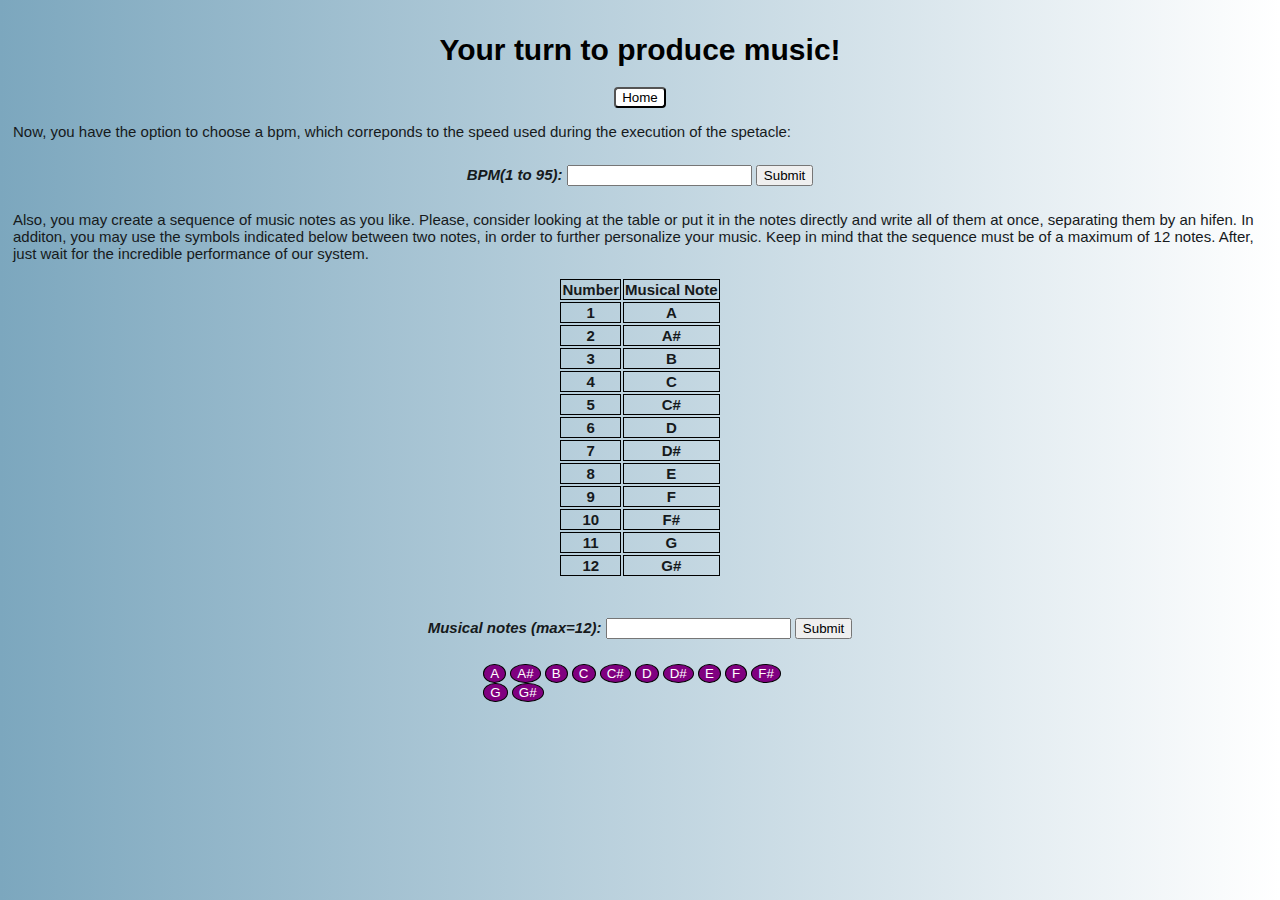
==== data.html @ 2bd206aa "Update data.html" ====
<!DOCTYPE html>
<html lang="en">
  <head>
    <meta charset="UTF-8" />
    <meta name="viewport" content="width=device-width, initial-scale=1.0" />
    <meta http-equiv="X-UA-Compatible" content="ie=edge" />
    <title>User interface</title>
    <link rel="stylesheet" type="text/css" href="styledata.css" />
    <link rel="icon" type="image/png" href="User-interface.png" />
    <script>
      const submitBpm = function () {
        const min = 1;
        const max = 95;
        if (bpm.value < min || bpm.value > max) {
          alert('Impossible input. Please try again!');
        }
        document.querySelector('#bpm').value = null;
      };

      const submitNotes = function () {
        let newNotes = [...notes.value.split('-')];
        let notemax = 12;
        const possibleChoices = [
          '1',
          '2',
          '3',
          '4',
          '5',
          '6',
          '7',
          '8',
          '9',
          '10',
          '11',
          '12',
          'A',
          'A#',
          'B',
          'C',
          'C#',
          'D',
          'D#',
          'E',
          'F',
          'F#',
          'G',
          'G#',
        ];
        let check = 0;
        if (newNotes.length > 1){
          if (!notes.value.includes('-')) {
            alert('Please write the correct parameter = "-"');
            check = 1;
          }
        }
        for (i in newNotes) {
          if (check !== 1) {
            if (!possibleChoices.includes(newNotes[i].toUpperCase())) {
              alert('Impossible input. Please try again!');
              check = 1;
            }
          }
        }
        if (check !== 1) {
          if (newNotes.length > notemax) {
            alert(`Please write up to a ${notemax} note sequence!`);
          }
        }
        document.querySelector('#notes').value = null;
        const playNotes = function (note_name) {
          $.get(`http://172.24.1.1/metalo/note${note_name}.cgi`);
        };
      };
    </script>
  </head>
  <body>
    <h1 class="title">Your turn to produce music!</h1>
    <div>
      <button id="btnIndex" onclick="goIndex">Home</button>
      <p class="text">
        Now, you have the option to choose a bpm, which correponds to the speed
        used during the execution of the spetacle:
      </p>
      <div class="input">
        <label for="bpm">BPM(1 to 95):</label>
        <input type="number" id="bpm" name="bpm" />
        <button id="btnSubmit" onclick="submitBpm()">Submit</button>
      </div>
      <p class="text">
        Also, you may create a sequence of music notes as you like. Please,
        consider looking at the table or put it in the notes directly and write
        all of them at once, separating them by an hifen. In additon, you may
        use the symbols indicated below between two notes, in order to further
        personalize your music. Keep in mind that the sequence must be of a
        maximum of 12 notes. After, just wait for the incredible performance of
        our system.
      </p>
      <div class="tables">
        <table id="tableNotes">
          <tr>
            <th>Number</th>
            <th>Musical Note</th>
          </tr>
          <tr>
            <th>1</th>
            <th>A</th>
          </tr>
          <tr>
            <th>2</th>
            <th>A#</th>
          </tr>
          <tr>
            <th>3</th>
            <th>B</th>
          </tr>
          <tr>
            <th>4</th>
            <th>C</th>
          </tr>
          <tr>
            <th>5</th>
            <th>C#</th>
          </tr>
          <tr>
            <th>6</th>
            <th>D</th>
          </tr>
          <tr>
            <th>7</th>
            <th>D#</th>
          </tr>
          <tr>
            <th>8</th>
            <th>E</th>
          </tr>
          <tr>
            <th>9</th>
            <th>F</th>
          </tr>
          <tr>
            <th>10</th>
            <th>F#</th>
          </tr>
          <tr>
            <th>11</th>
            <th>G</th>
          </tr>
          <tr>
            <th>12</th>
            <th>G#</th>
          </tr>
        </table>

       
      <div class="input">
        <label for="notes">Musical notes (max=12):</label>
        <input type="text" id="notes" name="notes" />
        <button id="btnSubmit" onclick="submitNotes()">Submit</button>
      </div>
    </div>

    <div class="button">
      <button class="btNote" onclick="playNotes('A')">A</button>
      <button class="btNote" onclick="playNotes('A#')">A#</button>
      <button class="btNote" onclick="playNotes('B')">B</button>
      <button class="btNote" onclick="playNotes('C')">C</button>
      <button class="btNote" onclick="playNotes('C#')">C#</button>
      <button class="btNote" onclick="playNotes('D')">D</button>
      <button class="btNote" onclick="playNotes('D#')">D#</button>
      <button class="btNote" onclick="playNotes('E')">E</button>
      <button class="btNote" onclick="playNotes('F')">F</button>
      <button class="btNote" onclick="playNotes('F#')">F#</button>
      <button class="btNote" onclick="playNotes('G')">G</button>
      <button class="btNote" onclick="playNotes('G#')">G#</button>
    </div>

    <script src="script.js" type="module"></script>
    <script src="jquery.js"></script>
  </body>
</html>
---- styledata.css ----
body {
  font-family: 'Lucida Sans', 'Lucida Sans Regular', 'Lucida Grande',
    'Lucida Sans Unicode', Geneva, Verdana, sans-serif;
  font-size: 15px;
  padding: 5px;
  background: linear-gradient(90deg, rgb(124, 167, 190), white);
  color: rgb(22, 26, 28);
}

.button {
  padding: 15px;
  margin: auto;
  width: 25%;
}

#btnIndex {
  color: black;
  display: block;
  margin: auto;
  border-radius: 4px;
  background-color: white;
  transition: color, background, font-size 0.5s ease-in-out;
}

#btnIndex:hover {
  color: white;
  background: linear-gradient(45deg, dodgerblue, black);
  filter: brightness(0.8);
  cursor: pointer;
  font-size: 105%;
}

#btnSubmit {
  transition: background, color 0.5s ease-in-out;
}

#btnSubmit:hover {
  background: black;
  color: white;
}

.btNote {
  display: inline;
  border-radius: 50%;
  border: 1px solid black;
  color: white;
  font: bold;
  background-color: purple;
}

.btNote:hover {
  cursor: pointer;
}

.title {
  font-family: Verdana, Geneva, Tahoma, sans-serif;
  font-weight: bold;
  text-align: center;
  color: black;
}

.input {
  text-align: center;
  padding: 10px;
  font-style: italic;
  font-weight: bolder;
}

#bpm,
#notes {
  text-align: center;
}

.text {
  text-justify: inter-word;
}

.tables {
  display: block;
  margin-left: auto;
  margin-right: auto;
  width: fit-content;
}

#tableNotes {
  position: relative;
  margin-left: auto;
  margin-right: auto;
  margin-bottom: 30px;
  table-layout: fixed;
}

th,
td {
  border: 1px solid black;
}
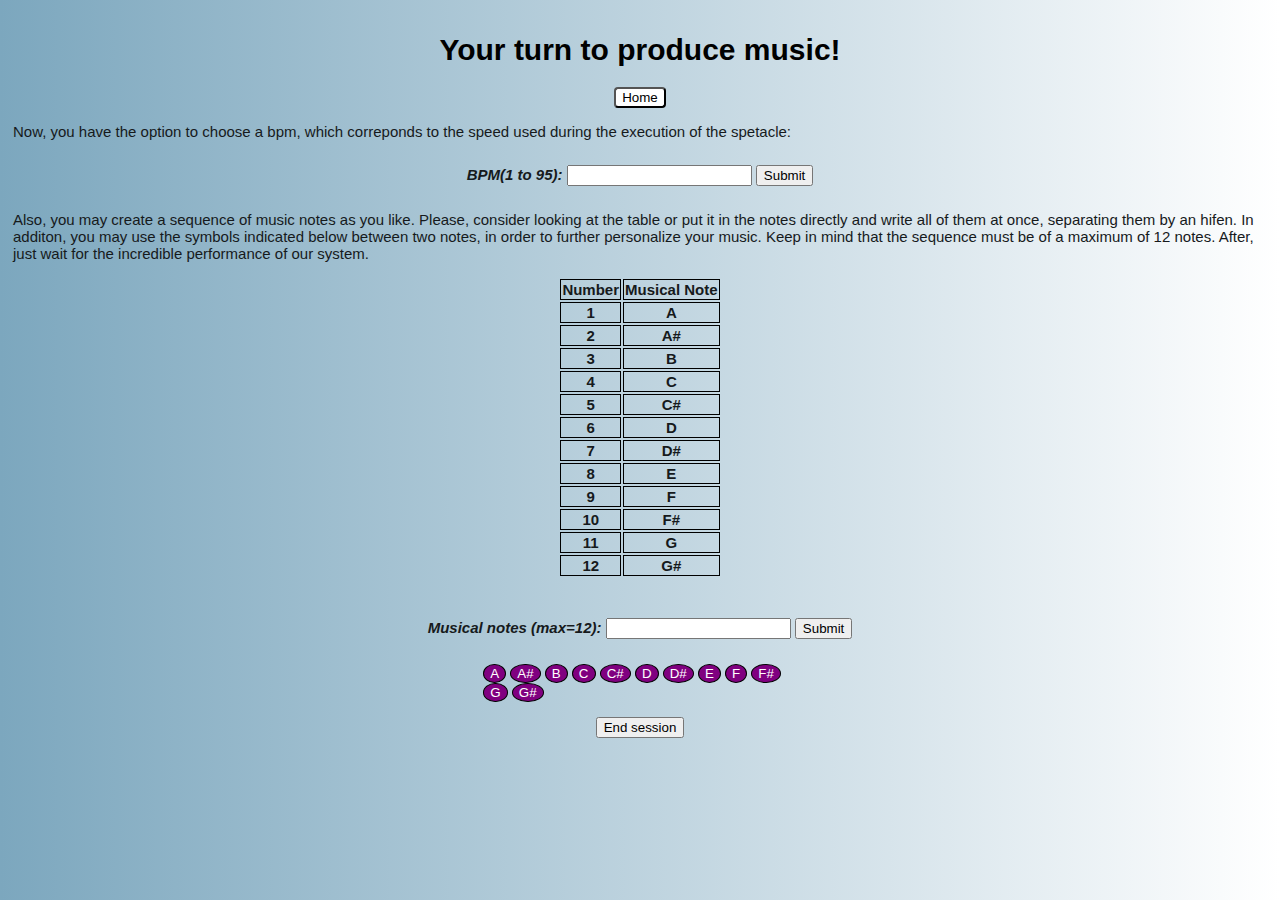
==== commit d1acd38b: "Add files via upload" ====
--- a/data.html
+++ b/data.html
@@ -6,20 +6,34 @@
     <meta http-equiv="X-UA-Compatible" content="ie=edge" />
     <title>User interface</title>
     <link rel="stylesheet" type="text/css" href="styledata.css" />
-    <link rel="icon" type="image/png" href="User-interface.png" />
+    <link rel="icon" type="image/png" href="Images/User-interface.png" />
     <script>
+      let cond = false;
+      let k = 0;
+      let clicks = 0;
+      let check = 1;
+
       const submitBpm = function () {
         const min = 1;
         const max = 95;
         if (bpm.value < min || bpm.value > max) {
           alert('Impossible input. Please try again!');
-        }
-        document.querySelector('#bpm').value = null;
+          return;
+        }
+        if (check == 0) {
+    alert(
+      'Sorry! It is not possible to send multiple bpm without specifying the musical sequence.'
+    );
+    document.querySelector('#bpm').value = null;
+        }
+        cond = true;
+        check = 0;
       };
 
       const submitNotes = function () {
         let newNotes = [...notes.value.split('-')];
         let notemax = 12;
+
         const possibleChoices = [
           '1',
           '2',
@@ -46,37 +60,99 @@
           'G',
           'G#',
         ];
-        let check = 0;
-        if (newNotes.length > 1){
-          if (!notes.value.includes('-')) {
-            alert('Please write the correct parameter = "-"');
-            check = 1;
+
+        if(!cond){
+          alert('You should especify the BPM before launching the sequence!');
+          return;
+        }
+
+        const checkNotes = notes.value;
+        for (j in checkNotes){
+            if (checkNotes[j] === '-'){
+              k++;
+            }
           }
-        }
+
         for (i in newNotes) {
-          if (check !== 1) {
-            if (!possibleChoices.includes(newNotes[i].toUpperCase())) {
+          if (!possibleChoices.includes(newNotes[i].toUpperCase())) {
+            if (k!=newNotes.length-1){
+              alert('Please write with the correct parameter = "-"');
+            } else{
               alert('Impossible input. Please try again!');
-              check = 1;
-            }
+            }
+            return;
           }
         }
-        if (check !== 1) {
-          if (newNotes.length > notemax) {
-            alert(`Please write up to a ${notemax} note sequence!`);
-          }
-        }
-        document.querySelector('#notes').value = null;
-        const playNotes = function (note_name) {
-          $.get(`http://172.24.1.1/metalo/note${note_name}.cgi`);
+
+        if (newNotes.length > notemax) {
+          alert(`Please write up to a ${notemax} note sequence!`);
+          return;
+        }
+
+        clicks++;
+
+        check = 1;
+      };
+
+      const programmEnd = function(){
+        const stringToHTML = function(str) {
+          const dom = document.createElement('div');
+          dom.innerHTML = str;
+          return dom;
         };
-      };
+        if(clicks == 0){
+          alert('Please, fill the forms before ending the session!')
+          return;
+        }
+        if(cond){
+          const htmlElement = stringToHTML(`<div class="div_submit"><h1 class="title_submit">Thank you for using our site!</h1><h3 class="title_submit">You submitted ${clicks} ${clicks==1 ? 'time' : 'times'}.<h3><p class="text_submit">###Centrale Boule###</p></div> <div class="divEnd">
+      <button id="btnView" onclick="viewSummary()">View summary</button>
+    </div>`);
+          document.body.appendChild(htmlElement);
+        }
+      }
+
+      const viewSummary = function(){
+        location.href='summary.html';
+      }
+
+      const sendNote = function(Note){
+        const dataToSend = JSON.stringify(Note);
+        let dataReceived = '';
+
+        fetch('127.0.0.1:8080', {
+          credentials: 'include',
+          mode: 'cors',
+          method: 'POST',
+          headers: { 'Content-Type': 'application/json' },
+          body: dataToSend,
+        })
+          .then(resp => {
+            if (resp.status === 200) {
+              return resp.json();
+            } else {
+              console.log(`Status:${resp.status}`);
+              return Promise.reject('server');
+            }
+          })
+
+          .then(dataJson => {
+            dataReceived = JSON.parse(dataJson);
+          })
+
+          .catch(err => {
+            if (err === 'server') {
+              return console.log(err);
+            }
+          });
+        }
+
     </script>
   </head>
   <body>
     <h1 class="title">Your turn to produce music!</h1>
     <div>
-      <button id="btnIndex" onclick="goIndex">Home</button>
+      <button id="btnIndex">Home</button>
       <p class="text">
         Now, you have the option to choose a bpm, which correponds to the speed
         used during the execution of the spetacle:
@@ -84,7 +160,7 @@
       <div class="input">
         <label for="bpm">BPM(1 to 95):</label>
         <input type="number" id="bpm" name="bpm" />
-        <button id="btnSubmit" onclick="submitBpm()">Submit</button>
+        <button id="btnBpm" onclick="submitBpm()">Submit</button>
       </div>
       <p class="text">
         Also, you may create a sequence of music notes as you like. Please,
@@ -150,28 +226,31 @@
             <th>G#</th>
           </tr>
         </table>
-
        
       <div class="input">
         <label for="notes">Musical notes (max=12):</label>
         <input type="text" id="notes" name="notes" />
-        <button id="btnSubmit" onclick="submitNotes()">Submit</button>
+        <button id="btnNotes" onclick="submitNotes()">Submit</button>
       </div>
     </div>
 
     <div class="button">
-      <button class="btNote" onclick="playNotes('A')">A</button>
-      <button class="btNote" onclick="playNotes('A#')">A#</button>
-      <button class="btNote" onclick="playNotes('B')">B</button>
-      <button class="btNote" onclick="playNotes('C')">C</button>
-      <button class="btNote" onclick="playNotes('C#')">C#</button>
-      <button class="btNote" onclick="playNotes('D')">D</button>
-      <button class="btNote" onclick="playNotes('D#')">D#</button>
-      <button class="btNote" onclick="playNotes('E')">E</button>
-      <button class="btNote" onclick="playNotes('F')">F</button>
-      <button class="btNote" onclick="playNotes('F#')">F#</button>
-      <button class="btNote" onclick="playNotes('G')">G</button>
-      <button class="btNote" onclick="playNotes('G#')">G#</button>
+      <button class="btNote" id="btn1" onclick="sendNote('A')">A</button>
+      <button class="btNote" id="btn2" onclick="sendNote('A#')">A#</button>
+      <button class="btNote" id="btn3" onclick="sendNote('B')">B</button>
+      <button class="btNote" id="btn4" onclick="sendNote('C')">C</button>
+      <button class="btNote" id="btn5" onclick="sendNote('C#')">C#</button>
+      <button class="btNote" id="btn6" onclick="sendNote('D')">D</button>
+      <button class="btNote" id="btn7" onclick="sendNote('D#')">D#</button>
+      <button class="btNote" id="btn8" onclick="sendNote('E')">E</button>
+      <button class="btNote" id="btn9" onclick="sendNote('F')">F</button>
+      <button class="btNote" id="btn10" onclick="sendNote('F#')">F#</button>
+      <button class="btNote" id="btn11" onclick="sendNote('G')">G</button>
+      <button class="btNote" id="btn12" onclick="sendNote('G#')">G#</button>
+    </div>
+
+    <div class="divEnd">
+      <button id="btnEnd" onclick="programmEnd()">End session</button>
     </div>
 
     <script src="script.js" type="module"></script>
--- a/styledata.css
+++ b/styledata.css
@@ -20,6 +20,7 @@
   border-radius: 4px;
   background-color: white;
   transition: color, background, font-size 0.5s ease-in-out;
+  margin-bottom: 10px;
 }
 
 #btnIndex:hover {
@@ -30,13 +31,16 @@
   font-size: 105%;
 }
 
-#btnSubmit {
+#btnBpm,
+#btnNotes {
   transition: background, color 0.5s ease-in-out;
 }
 
-#btnSubmit:hover {
+#btnBpm:hover,
+#btnNotes:hover {
   background: black;
   color: white;
+  cursor: pointer;
 }
 
 .btNote {
@@ -52,7 +56,8 @@
   cursor: pointer;
 }
 
-.title {
+.title,
+.title_submit {
   font-family: Verdana, Geneva, Tahoma, sans-serif;
   font-weight: bold;
   text-align: center;
@@ -75,6 +80,24 @@
   text-justify: inter-word;
 }
 
+.text_submit {
+  text-align: center;
+  color: red;
+}
+
+.title_submit {
+  color: white;
+}
+
+.div_submit {
+  display: block;
+  margin: auto;
+  width: auto;
+  background-color: black;
+  border-radius: 10%;
+  transition: background-color 0.5s ease-in-out;
+}
+
 .tables {
   display: block;
   margin-left: auto;
@@ -91,6 +114,25 @@
 }
 
 th,
-td {
+tr {
   border: 1px solid black;
 }
+
+.divEnd {
+  display: block;
+  margin: auto;
+  text-align: center;
+  padding-bottom: 5px;
+}
+
+#btnEnd,
+#btnView {
+  transition: background-color, color 0.5s ease-in-out;
+}
+
+#btnEnd:hover,
+#btnView:hover {
+  background-color: black;
+  color: white;
+  cursor: pointer;
+}
